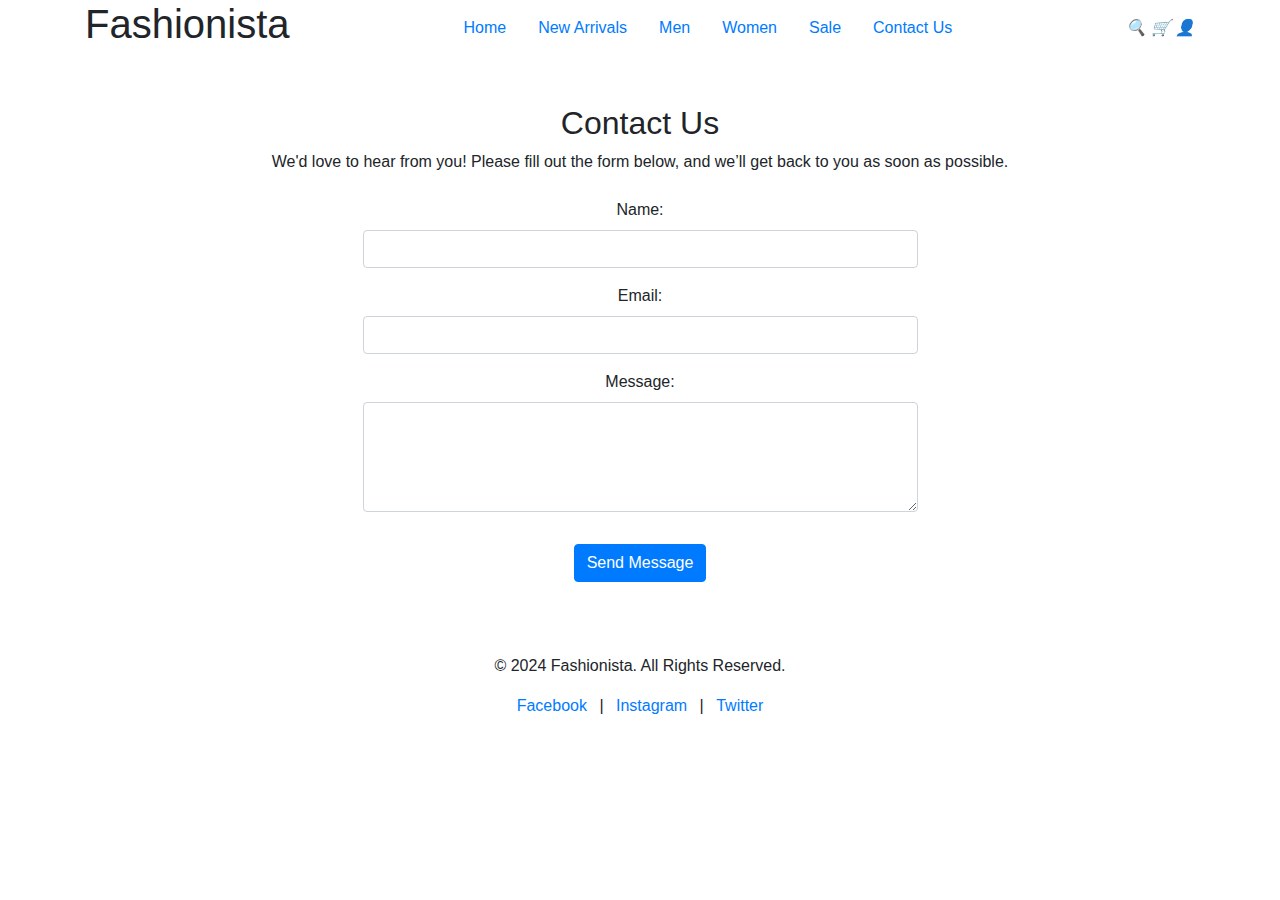
==== contact.html @ 823ed209 "update template" ====
<!DOCTYPE html>
<html lang="en">
  <head>
    <meta charset="UTF-8" />
    <meta name="viewport" content="width=device-width, initial-scale=1.0" />
    <title>Contact Us - Fashionista</title>
    <!-- Bootstrap CSS -->
    <link
      rel="stylesheet"
      href="https://stackpath.bootstrapcdn.com/bootstrap/4.5.2/css/bootstrap.min.css"
    />
    <link rel="stylesheet" href="styles.css" />
  </head>
  <body>
    <!-- Header Section -->
    <header class="container-fluid">
      <div class="container d-flex justify-content-between align-items-center">
        <div class="logo">
          <h1>Fashionista</h1>
        </div>
        <nav>
          <ul class="nav">
            <li class="nav-item">
              <a class="nav-link" href="index.html">Home</a>
            </li>
            <li class="nav-item">
              <a class="nav-link" href="index.html#new-arrivals"
                >New Arrivals</a
              >
            </li>
            <li class="nav-item">
              <a class="nav-link" href="index.html#men">Men</a>
            </li>
            <li class="nav-item">
              <a class="nav-link" href="index.html#women">Women</a>
            </li>
            <li class="nav-item">
              <a class="nav-link" href="index.html#sale">Sale</a>
            </li>
            <li class="nav-item">
              <a class="nav-link active" href="contact.html">Contact Us</a>
            </li>
          </ul>
        </nav>
        <div class="header-icons">
          <a href="#search"><i class="icon-search">🔍</i></a>
          <a href="#cart"><i class="icon-cart">🛒</i></a>
          <a href="#account"><i class="icon-user">👤</i></a>
        </div>
      </div>
    </header>

    <!-- Contact Section -->
    <section id="contact" class="section container text-center my-5">
      <h2>Contact Us</h2>
      <p class="mb-4">
        We'd love to hear from you! Please fill out the form below, and we’ll
        get back to you as soon as possible.
      </p>
      <form action="submit_form.php" method="POST" class="w-50 mx-auto">
        <div class="form-group">
          <label for="name">Name:</label>
          <input
            type="text"
            id="name"
            name="name"
            class="form-control"
            required
          />
        </div>
        <div class="form-group">
          <label for="email">Email:</label>
          <input
            type="email"
            id="email"
            name="email"
            class="form-control"
            required
          />
        </div>
        <div class="form-group">
          <label for="message">Message:</label>
          <textarea
            id="message"
            name="message"
            class="form-control"
            rows="4"
            required
          ></textarea>
        </div>
        <button type="submit" class="btn btn-primary mt-3">Send Message</button>
      </form>
    </section>

    <!-- Footer Section -->
    <footer class="container-fluid text-center py-4">
      <p>&copy; 2024 Fashionista. All Rights Reserved.</p>
      <div class="social-icons">
        <a href="#facebook" class="mx-2">Facebook</a> |
        <a href="#instagram" class="mx-2">Instagram</a> |
        <a href="#twitter" class="mx-2">Twitter</a>
      </div>
    </footer>

    <!-- Bootstrap JS, Popper.js, and jQuery -->
    <script src="https://code.jquery.com/jquery-3.5.1.slim.min.js"></script>
    <script src="https://cdn.jsdelivr.net/npm/popper.js@1.16.1/dist/umd/popper.min.js"></script>
    <script src="https://stackpath.bootstrapcdn.com/bootstrap/4.5.2/js/bootstrap.min.js"></script>
  </body>
</html>
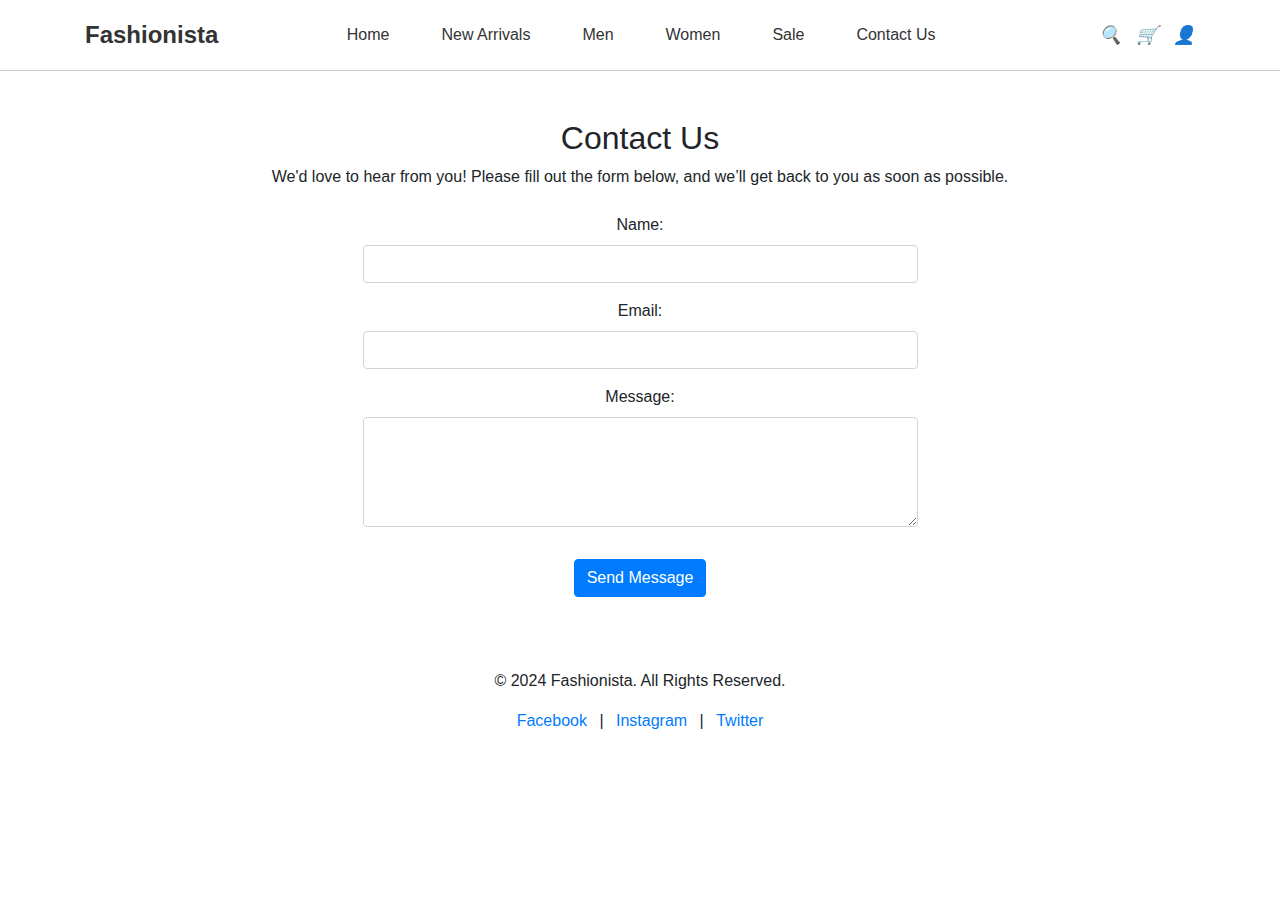
==== commit 1f579cbc: "upload log in page" ====
--- a/contact.html
+++ b/contact.html
@@ -9,7 +9,8 @@
       rel="stylesheet"
       href="https://stackpath.bootstrapcdn.com/bootstrap/4.5.2/css/bootstrap.min.css"
     />
-    <link rel="stylesheet" href="styles.css" />
+    <!-- Header CSS -->
+    <link rel="stylesheet" href="header.css" />
   </head>
   <body>
     <!-- Header Section -->
--- a/header.css
+++ b/header.css
@@ -0,0 +1,63 @@
+/* Header Section Styles */
+header {
+  background-color: #fff; /* Background color of the header */
+  border-bottom: 1px solid #ccc; /* Subtle bottom border for separation */
+  padding: 15px 0; /* Padding for spacing */
+  position: sticky; /* Makes the header stick to the top when scrolling */
+  top: 0;
+  z-index: 1000; /* Ensures the header stays above other elements */
+  width: 100%;
+}
+
+/* Logo Styles */
+header .logo h1 {
+  font-size: 24px; /* Font size for the logo text */
+  font-weight: bold; /* Bold font weight for emphasis */
+  margin: 0; /* Remove extra margins */
+  color: #333; /* Dark color for the logo */
+}
+
+/* Navigation Bar Styles */
+header nav {
+  display: flex; /* Align nav items horizontally */
+}
+
+header .nav {
+  list-style-type: none; /* Remove bullet points */
+  padding: 0; /* Remove padding */
+  margin: 0; /* Remove margin */
+  display: flex; /* Display nav items inline */
+}
+
+header .nav .nav-item {
+  margin-right: 20px; /* Space between navigation links */
+}
+
+header .nav .nav-link {
+  text-decoration: none; /* Remove underline */
+  font-size: 16px; /* Font size for links */
+  color: #333; /* Default link color */
+  font-weight: 500; /* Slightly bold for visibility */
+  transition: color 0.3s ease; /* Smooth transition on hover */
+}
+
+header .nav .nav-link:hover {
+  color: #5c4b51; /* Change link color on hover */
+}
+
+/* Header Icons */
+header .header-icons {
+  display: flex; /* Align icons horizontally */
+  align-items: center; /* Center icons vertically */
+}
+
+header .header-icons a {
+  margin-left: 15px; /* Space between icons */
+  font-size: 18px; /* Adjust icon size */
+  text-decoration: none; /* Remove underline from icon links */
+  color: #333; /* Icon color */
+}
+
+header .header-icons a:hover {
+  color: #5c4b51; /* Change icon color on hover */
+}
